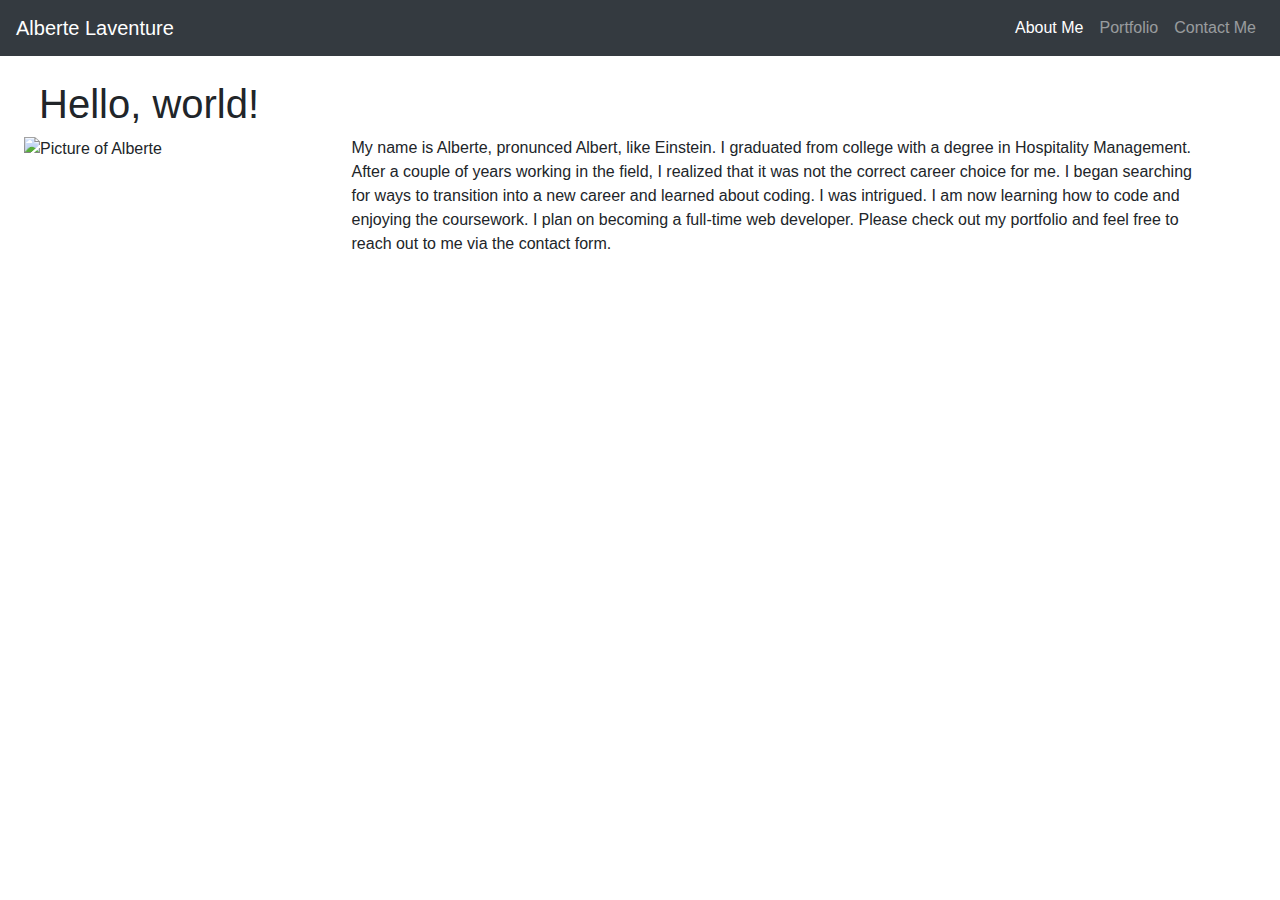
==== index.html @ 3e99b3d6 "updated index and contact files" ====
<!DOCTYPE html>
<html lang="en">

<head>
    <meta charset="UTF-8">
    <meta name="viewport" content="width=device-width, initial-scale=1.0">
    <title>About Me</title>
    <link rel="stylesheet" href="https://stackpath.bootstrapcdn.com/bootstrap/4.5.2/css/bootstrap.min.css"
        integrity="sha384-JcKb8q3iqJ61gNV9KGb8thSsNjpSL0n8PARn9HuZOnIxN0hoP+VmmDGMN5t9UJ0Z" crossorigin="anonymous">

    <script src="https://code.jquery.com/jquery-3.5.1.slim.min.js"
        integrity="sha384-DfXdz2htPH0lsSSs5nCTpuj/zy4C+OGpamoFVy38MVBnE+IbbVYUew+OrCXaRkfj"
        crossorigin="anonymous"></script>
    <script src="https://cdn.jsdelivr.net/npm/popper.js@1.16.1/dist/umd/popper.min.js"
        integrity="sha384-9/reFTGAW83EW2RDu2S0VKaIzap3H66lZH81PoYlFhbGU+6BZp6G7niu735Sk7lN"
        crossorigin="anonymous"></script>
    <script src="https://stackpath.bootstrapcdn.com/bootstrap/4.5.2/js/bootstrap.min.js"
        integrity="sha384-B4gt1jrGC7Jh4AgTPSdUtOBvfO8shuf57BaghqFfPlYxofvL8/KUEfYiJOMMV+rV"
        crossorigin="anonymous"></script>
</head>

<nav class="navbar navbar-expand-lg navbar-dark bg-dark">
    <a class="navbar-brand" href="#">Alberte Laventure</a>
    <button class="navbar-toggler" type="button" data-toggle="collapse" data-target="#navbarNav"
        aria-controls="navbarNav" aria-expanded="false" aria-label="Toggle navigation">
        <span class="navbar-toggler-icon"></span>
    </button>
    <div class="collapse navbar-collapse" id="navbarNav">
        <ul class="navbar-nav nav ml-auto">
            <li class="nav-item active">
                <a class="nav-link" href="index.html">About Me <span class="sr-only">(current)</span></a>
            </li>
            <li class="nav-item">
                <a class="nav-link" href="portfolio.html">Portfolio</a>
            </li>
            <li class="nav-item">
                <a class="nav-link" href="contact.html">Contact Me</a>
            </li>
        </ul>
    </div>
</nav>


<body>
    <section class="container-fluid mt-4 ml-4 mr-4">
        <section class="row">
            <section class="col-9">
                <h1>Hello, world!</h1>
            </section>
            <section class="row">
                <section class="col-3">
                    <img src="https://scontent.fphl2-3.fna.fbcdn.net/v/t31.0-8/18556897_10155271309677999_5043068068944703828_o.jpg?_nc_cat=103&_nc_sid=174925&_nc_ohc=A6bQ0JBI3I4AX9qe5rq&_nc_ht=scontent.fphl2-3.fna&oh=4f3ae0975af03380f206167317f678ef&oe=5F73E38C"
                        class="img-fluid" alt="Picture of Alberte" width="300px" ; height="300px">
                </section>
                <section class="col-8">
                    <p>My name is Alberte, pronunced Albert, like Einstein. I graduated from college with a degree in Hospitality Management. After a couple of years working in the field, I realized that it was not the correct career choice for me. I began searching for ways to transition into a new career and learned about coding. I was intrigued. I am now learning how to code and enjoying the coursework. I plan on becoming a full-time web developer. Please check out my portfolio and feel free to reach out to me via the contact form.
                    </p>
                </section>
            </section>
        </section>
    </section>
</body>

</html>
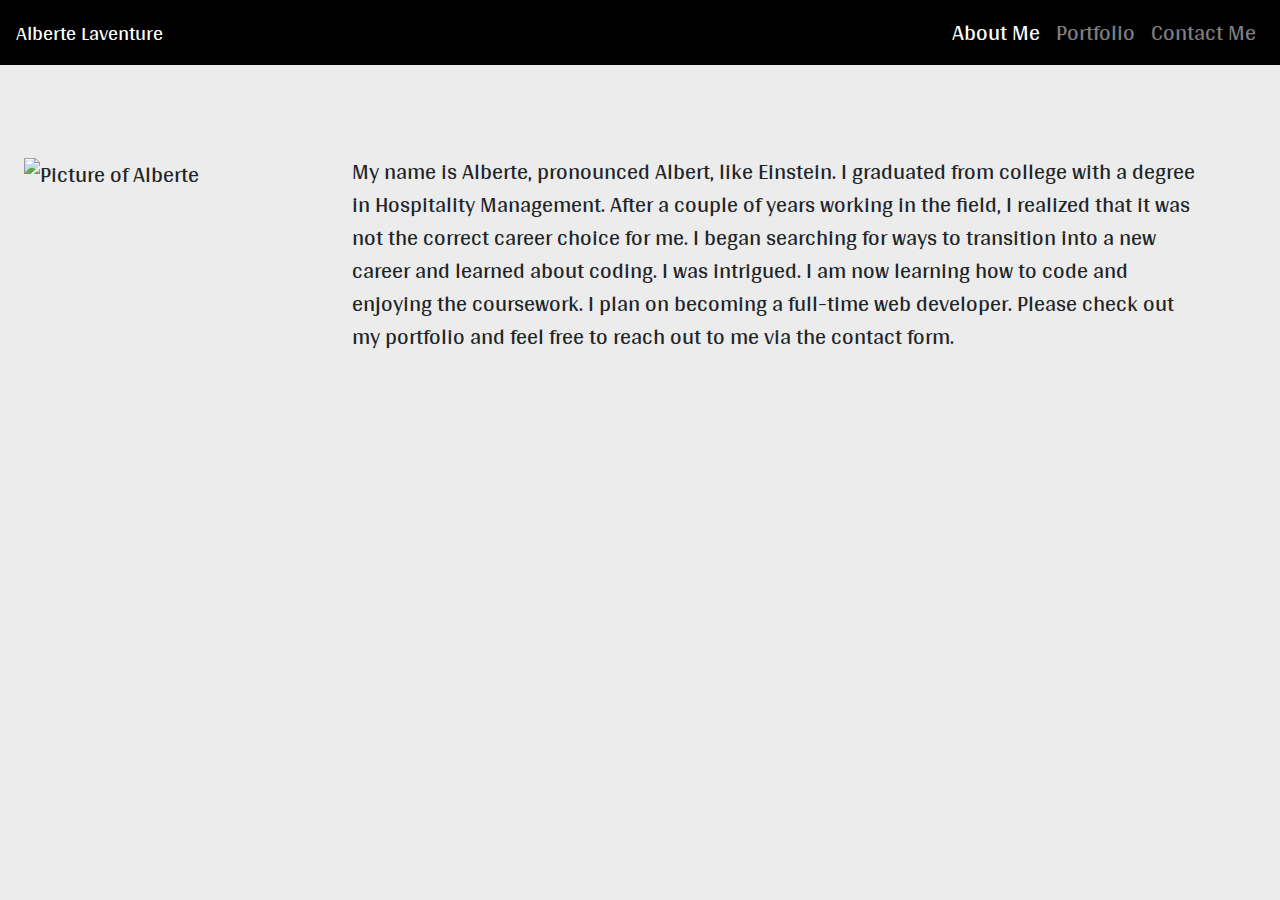
==== commit 629b12ec: "Updating all files and added a css file" ====
--- a/index.html
+++ b/index.html
@@ -7,7 +7,8 @@
     <title>About Me</title>
     <link rel="stylesheet" href="https://stackpath.bootstrapcdn.com/bootstrap/4.5.2/css/bootstrap.min.css"
         integrity="sha384-JcKb8q3iqJ61gNV9KGb8thSsNjpSL0n8PARn9HuZOnIxN0hoP+VmmDGMN5t9UJ0Z" crossorigin="anonymous">
-
+        <link rel="stylesheet" type="text/css" href="style.css">
+        <link href='https://fonts.googleapis.com/css?family=Arya' rel='stylesheet'>
     <script src="https://code.jquery.com/jquery-3.5.1.slim.min.js"
         integrity="sha384-DfXdz2htPH0lsSSs5nCTpuj/zy4C+OGpamoFVy38MVBnE+IbbVYUew+OrCXaRkfj"
         crossorigin="anonymous"></script>
@@ -42,18 +43,19 @@
 
 
 <body>
+    <br>
+    <br>
     <section class="container-fluid mt-4 ml-4 mr-4">
         <section class="row">
             <section class="col-9">
-                <h1>Hello, world!</h1>
             </section>
             <section class="row">
                 <section class="col-3">
                     <img src="https://scontent.fphl2-3.fna.fbcdn.net/v/t31.0-8/18556897_10155271309677999_5043068068944703828_o.jpg?_nc_cat=103&_nc_sid=174925&_nc_ohc=A6bQ0JBI3I4AX9qe5rq&_nc_ht=scontent.fphl2-3.fna&oh=4f3ae0975af03380f206167317f678ef&oe=5F73E38C"
-                        class="img-fluid" alt="Picture of Alberte" width="300px" ; height="300px">
+                        class="img-fluid" alt="Picture of Alberte" width="400px" ; height="400px">
                 </section>
                 <section class="col-8">
-                    <p>My name is Alberte, pronunced Albert, like Einstein. I graduated from college with a degree in Hospitality Management. After a couple of years working in the field, I realized that it was not the correct career choice for me. I began searching for ways to transition into a new career and learned about coding. I was intrigued. I am now learning how to code and enjoying the coursework. I plan on becoming a full-time web developer. Please check out my portfolio and feel free to reach out to me via the contact form.
+                    <p>My name is Alberte, pronounced Albert, like Einstein. I graduated from college with a degree in Hospitality Management. After a couple of years working in the field, I realized that it was not the correct career choice for me. I began searching for ways to transition into a new career and learned about coding. I was intrigued. I am now learning how to code and enjoying the coursework. I plan on becoming a full-time web developer. Please check out my portfolio and feel free to reach out to me via the contact form.
                     </p>
                 </section>
             </section>
--- a/style.css
+++ b/style.css
@@ -0,0 +1,8 @@
+body {
+    font-family: 'Arya';font-size: 22px;
+    background-color: #ececec
+    
+}
+.navbar {
+background-color:#000 !important
+}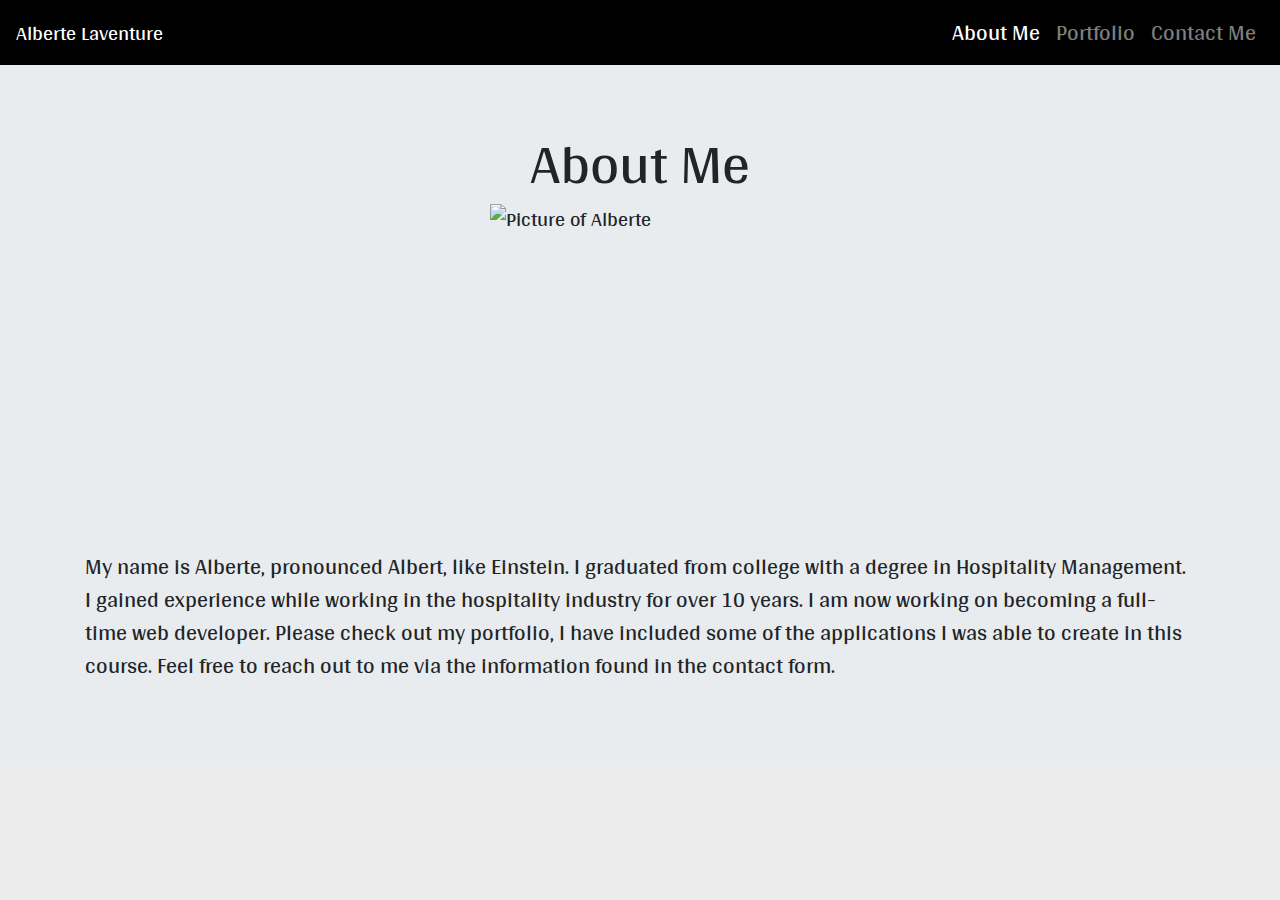
==== commit dc306fa1: "Updated readme with images of my portfolio" ====
--- a/index.html
+++ b/index.html
@@ -43,24 +43,18 @@
 
 
 <body>
-    <br>
-    <br>
-    <section class="container-fluid mt-4 ml-4 mr-4">
-        <section class="row">
-            <section class="col-9">
-            </section>
-            <section class="row">
-                <section class="col-3">
-                    <img src="https://scontent.fphl2-3.fna.fbcdn.net/v/t31.0-8/18556897_10155271309677999_5043068068944703828_o.jpg?_nc_cat=103&_nc_sid=174925&_nc_ohc=A6bQ0JBI3I4AX9qe5rq&_nc_ht=scontent.fphl2-3.fna&oh=4f3ae0975af03380f206167317f678ef&oe=5F73E38C"
-                        class="img-fluid" alt="Picture of Alberte" width="400px" ; height="400px">
-                </section>
-                <section class="col-8">
-                    <p>My name is Alberte, pronounced Albert, like Einstein. I graduated from college with a degree in Hospitality Management. After a couple of years working in the field, I realized that it was not the correct career choice for me. I began searching for ways to transition into a new career and learned about coding. I was intrigued. I am now learning how to code and enjoying the coursework. I plan on becoming a full-time web developer. Please check out my portfolio and feel free to reach out to me via the contact form.
-                    </p>
-                </section>
-            </section>
-        </section>
-    </section>
+    <div class="jumbotron jumbotron-fluid">
+        <div class="container">
+          <h3 class="display-4">About Me</h3>
+          <p class="lead">
+            <img src="https://scontent.fphl2-3.fna.fbcdn.net/v/t31.0-8/18556897_10155271309677999_5043068068944703828_o.jpg?_nc_cat=103&_nc_sid=174925&_nc_ohc=A6bQ0JBI3I4AX9qe5rq&_nc_ht=scontent.fphl2-3.fna&oh=4f3ae0975af03380f206167317f678ef&oe=5F73E38C"
+            class="img-fluid" alt="Picture of Alberte" width="300px" ; height="300px"; >
+        <br>
+        <p>My name is Alberte, pronounced Albert, like Einstein. I graduated from college with a degree in Hospitality Management. I gained experience while working in the hospitality industry for over 10 years. I am now working on becoming a full-time web developer. Please check out my portfolio, I have included some of the applications I was able to create in this course. Feel free to reach out to me via the information found in the contact form. </p>
+          </p>
+        </div>
+      </div>
+    
 </body>
 
 </html>--- a/style.css
+++ b/style.css
@@ -5,4 +5,12 @@
 }
 .navbar {
 background-color:#000 !important
+}
+.jumbotron img{
+    display:block;
+    margin-left:auto;
+    margin-right:auto;
+}
+.display-4{
+    text-align: center;
 }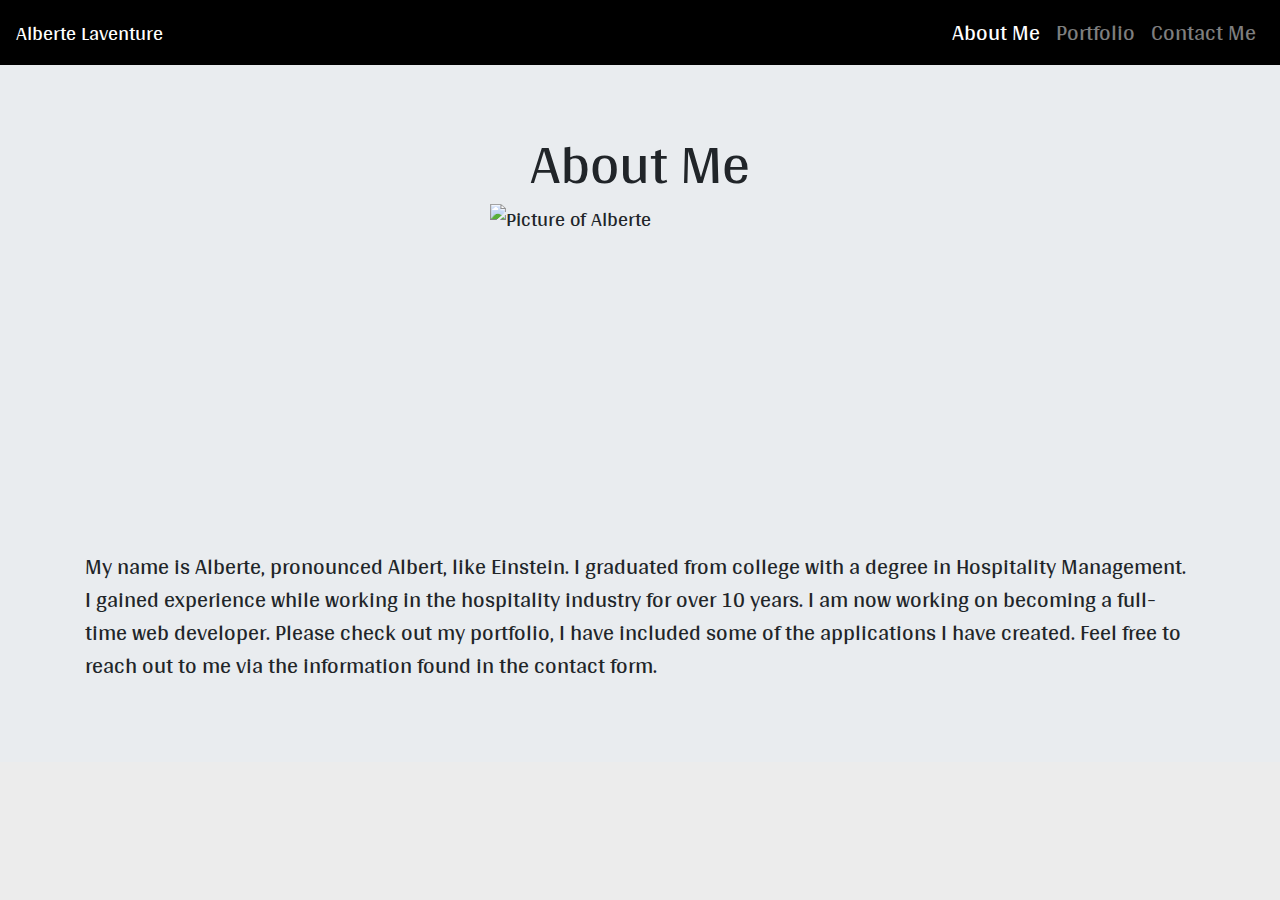
==== commit c2e4cf40: "corrected typo in index file" ====
--- a/index.html
+++ b/index.html
@@ -7,8 +7,8 @@
     <title>About Me</title>
     <link rel="stylesheet" href="https://stackpath.bootstrapcdn.com/bootstrap/4.5.2/css/bootstrap.min.css"
         integrity="sha384-JcKb8q3iqJ61gNV9KGb8thSsNjpSL0n8PARn9HuZOnIxN0hoP+VmmDGMN5t9UJ0Z" crossorigin="anonymous">
-        <link rel="stylesheet" type="text/css" href="style.css">
-        <link href='https://fonts.googleapis.com/css?family=Arya' rel='stylesheet'>
+    <link rel="stylesheet" type="text/css" href="style.css">
+    <link href='https://fonts.googleapis.com/css?family=Arya' rel='stylesheet'>
     <script src="https://code.jquery.com/jquery-3.5.1.slim.min.js"
         integrity="sha384-DfXdz2htPH0lsSSs5nCTpuj/zy4C+OGpamoFVy38MVBnE+IbbVYUew+OrCXaRkfj"
         crossorigin="anonymous"></script>
@@ -45,16 +45,17 @@
 <body>
     <div class="jumbotron jumbotron-fluid">
         <div class="container">
-          <h3 class="display-4">About Me</h3>
-          <p class="lead">
-            <img src="https://scontent.fphl2-3.fna.fbcdn.net/v/t31.0-8/18556897_10155271309677999_5043068068944703828_o.jpg?_nc_cat=103&_nc_sid=174925&_nc_ohc=A6bQ0JBI3I4AX9qe5rq&_nc_ht=scontent.fphl2-3.fna&oh=4f3ae0975af03380f206167317f678ef&oe=5F73E38C"
-            class="img-fluid" alt="Picture of Alberte" width="300px" ; height="300px"; >
-        <br>
-        <p>My name is Alberte, pronounced Albert, like Einstein. I graduated from college with a degree in Hospitality Management. I gained experience while working in the hospitality industry for over 10 years. I am now working on becoming a full-time web developer. Please check out my portfolio, I have included some of the applications I was able to create in this course. Feel free to reach out to me via the information found in the contact form. </p>
-          </p>
+            <h3 class="display-4">About Me</h3>
+            <p class="lead">
+                <img src="https://scontent.fphl2-3.fna.fbcdn.net/v/t31.0-8/18556897_10155271309677999_5043068068944703828_o.jpg?_nc_cat=103&_nc_sid=174925&_nc_ohc=A6bQ0JBI3I4AX9qe5rq&_nc_ht=scontent.fphl2-3.fna&oh=4f3ae0975af03380f206167317f678ef&oe=5F73E38C"
+                    class="img-fluid" alt="Picture of Alberte" width="300px" ; height="300px" ;>
+                <br>
+            <p>My name is Alberte, pronounced Albert, like Einstein. I graduated from college with a degree in Hospitality Management. I gained experience while working in the hospitality industry for over 10 years. I am now working on becoming a full-time web developer. Please check out my portfolio, I have included some of the applications I have created. Feel free to reach out to me via the information found
+            in the contact form. </p>
+            </p>
         </div>
-      </div>
-    
+    </div>
+
 </body>
 
 </html>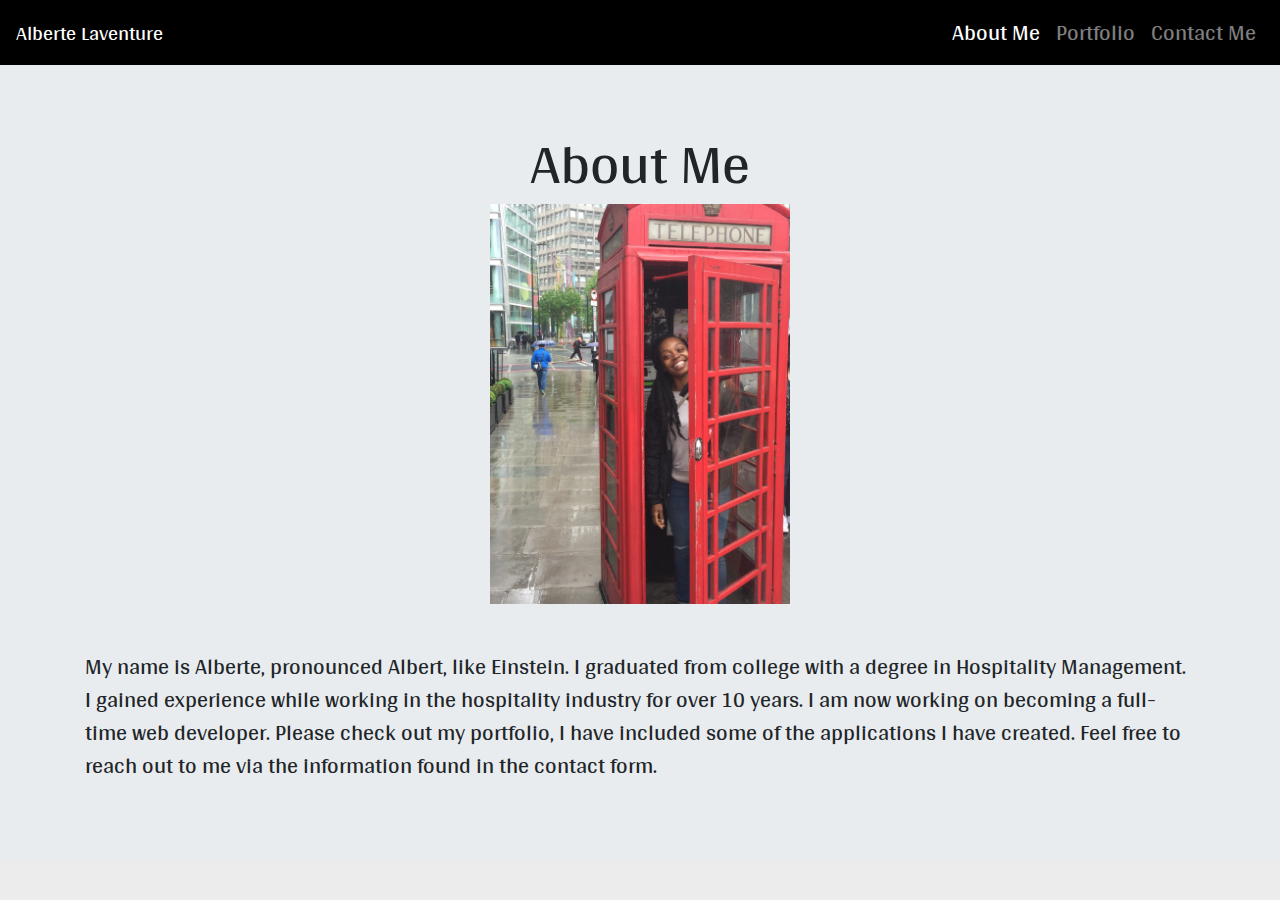
==== commit 86e1cd6a: "Added deployed link to readme" ====
--- a/index.html
+++ b/index.html
@@ -7,7 +7,7 @@
     <title>About Me</title>
     <link rel="stylesheet" href="https://stackpath.bootstrapcdn.com/bootstrap/4.5.2/css/bootstrap.min.css"
         integrity="sha384-JcKb8q3iqJ61gNV9KGb8thSsNjpSL0n8PARn9HuZOnIxN0hoP+VmmDGMN5t9UJ0Z" crossorigin="anonymous">
-    <link rel="stylesheet" type="text/css" href="style.css">
+    <link rel="stylesheet" type="text/css" href="Assets/style.css">
     <link href='https://fonts.googleapis.com/css?family=Arya' rel='stylesheet'>
     <script src="https://code.jquery.com/jquery-3.5.1.slim.min.js"
         integrity="sha384-DfXdz2htPH0lsSSs5nCTpuj/zy4C+OGpamoFVy38MVBnE+IbbVYUew+OrCXaRkfj"
@@ -47,11 +47,13 @@
         <div class="container">
             <h3 class="display-4">About Me</h3>
             <p class="lead">
-                <img src="https://scontent.fphl2-3.fna.fbcdn.net/v/t31.0-8/18556897_10155271309677999_5043068068944703828_o.jpg?_nc_cat=103&_nc_sid=174925&_nc_ohc=A6bQ0JBI3I4AX9qe5rq&_nc_ht=scontent.fphl2-3.fna&oh=4f3ae0975af03380f206167317f678ef&oe=5F73E38C"
-                    class="img-fluid" alt="Picture of Alberte" width="300px" ; height="300px" ;>
+                <img src="Assets/me.jpeg" class="img-fluid" alt="Picture of Alberte" width="300px" ; height="300px" ;>
                 <br>
-            <p>My name is Alberte, pronounced Albert, like Einstein. I graduated from college with a degree in Hospitality Management. I gained experience while working in the hospitality industry for over 10 years. I am now working on becoming a full-time web developer. Please check out my portfolio, I have included some of the applications I have created. Feel free to reach out to me via the information found
-            in the contact form. </p>
+            <p>My name is Alberte, pronounced Albert, like Einstein. I graduated from college with a degree in
+                Hospitality Management. I gained experience while working in the hospitality industry for over 10 years.
+                I am now working on becoming a full-time web developer. Please check out my portfolio, I have included
+                some of the applications I have created. Feel free to reach out to me via the information found
+                in the contact form. </p>
             </p>
         </div>
     </div>
--- a/Assets/style.css
+++ b/Assets/style.css
@@ -0,0 +1,24 @@
+body {
+    font-family: 'Arya';font-size: 22px;
+    background-color: #ececec
+    
+}
+.navbar {
+background-color:#000 !important
+}
+.jumbotron img{
+    display:block;
+    margin-left:auto;
+    margin-right:auto;
+}
+.display-4{
+    text-align: center;
+}
+h1{
+    text-align: center;
+}
+.card{
+    height:475px;
+    margin-left:auto;
+    margin-right:auto;
+}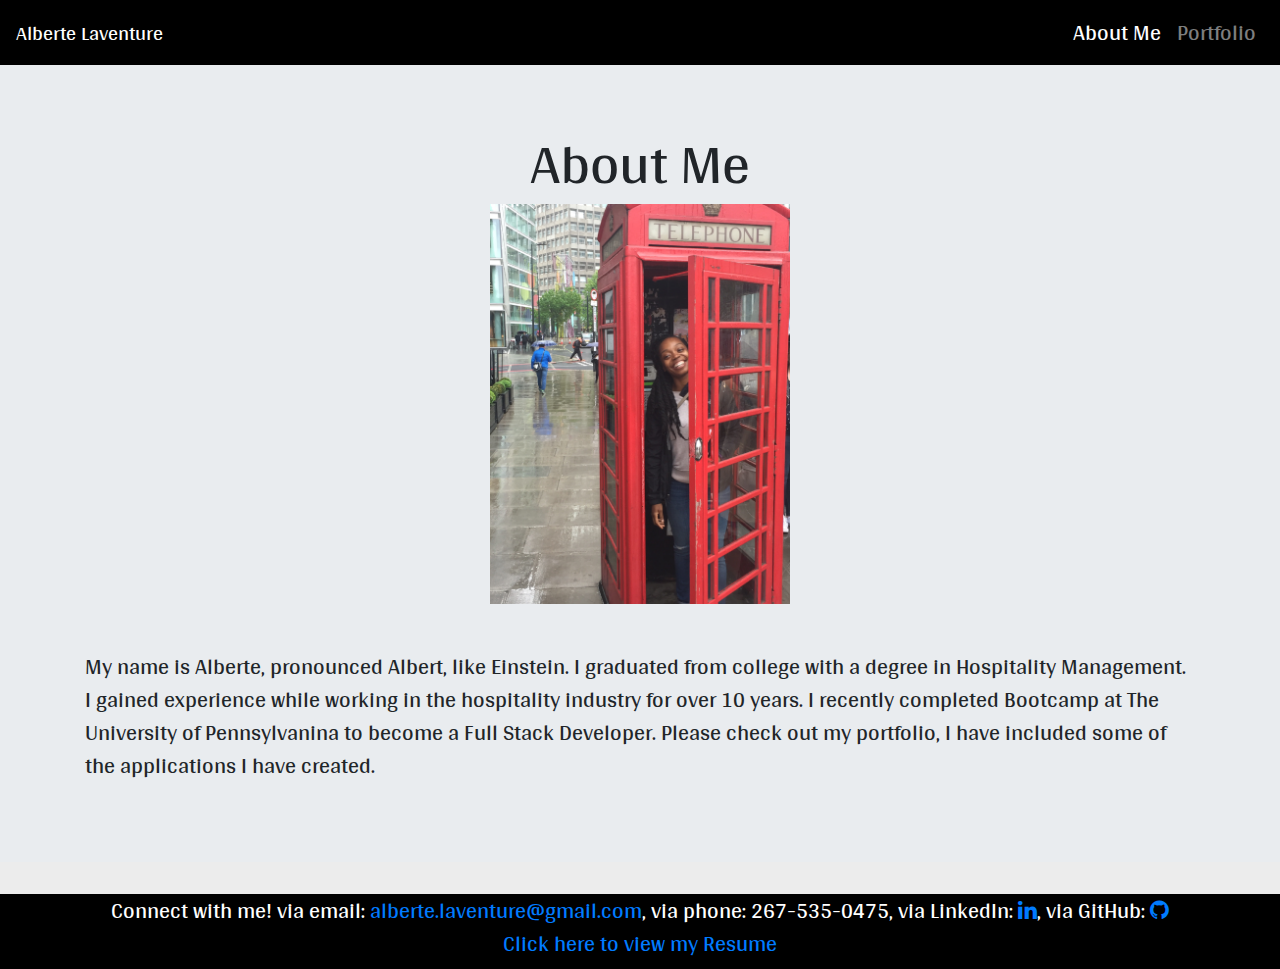
==== commit 6548ae5d: "Updated index and portfolio pages" ====
--- a/index.html
+++ b/index.html
@@ -18,6 +18,7 @@
     <script src="https://stackpath.bootstrapcdn.com/bootstrap/4.5.2/js/bootstrap.min.js"
         integrity="sha384-B4gt1jrGC7Jh4AgTPSdUtOBvfO8shuf57BaghqFfPlYxofvL8/KUEfYiJOMMV+rV"
         crossorigin="anonymous"></script>
+        <link rel="stylesheet" href="https://cdnjs.cloudflare.com/ajax/libs/font-awesome/4.7.0/css/font-awesome.min.css">
 </head>
 
 <nav class="navbar navbar-expand-lg navbar-dark bg-dark">
@@ -34,9 +35,9 @@
             <li class="nav-item">
                 <a class="nav-link" href="portfolio.html">Portfolio</a>
             </li>
-            <li class="nav-item">
+            <!-- <li class="nav-item">
                 <a class="nav-link" href="contact.html">Contact Me</a>
-            </li>
+            </li> -->
         </ul>
     </div>
 </nav>
@@ -51,13 +52,21 @@
                 <br>
             <p>My name is Alberte, pronounced Albert, like Einstein. I graduated from college with a degree in
                 Hospitality Management. I gained experience while working in the hospitality industry for over 10 years.
-                I am now working on becoming a full-time web developer. Please check out my portfolio, I have included
-                some of the applications I have created. Feel free to reach out to me via the information found
-                in the contact form. </p>
+                I recently completed Bootcamp at The University of Pennsylvanina to become a Full Stack Developer.  Please check out my portfolio, I have included some of the applications I have created. </p>
             </p>
+            
         </div>
     </div>
 
 </body>
+<footer class="footer"> Connect with me!
+    via email: <a href="https://www.gmail.com" target="_blank">alberte.laventure@gmail.com</a>, 
+    via phone: 267-535-0475, 
+    via LinkedIn: <a href="https://www.linkedin.com/in/alberte-laventure-54083739/" target="_blank"
+        class="fa fa-linkedin"></a>, 
+    via GitHub: <a href="https://github.com/Albie140" target="_blank" class="fa fa-github"></a><br>
+
+    <a href="Assets/Resume.pdf" target="_blank">Click here to view my Resume</a>
+</footer>
 
 </html>--- a/Assets/style.css
+++ b/Assets/style.css
@@ -21,4 +21,11 @@
     height:475px;
     margin-left:auto;
     margin-right:auto;
+}
+.footer {
+    height:75px;
+    background-color:#000 !important;
+    text-align: center;
+    font-family: 'Arya';font-size: 22px;
+    color: white
 }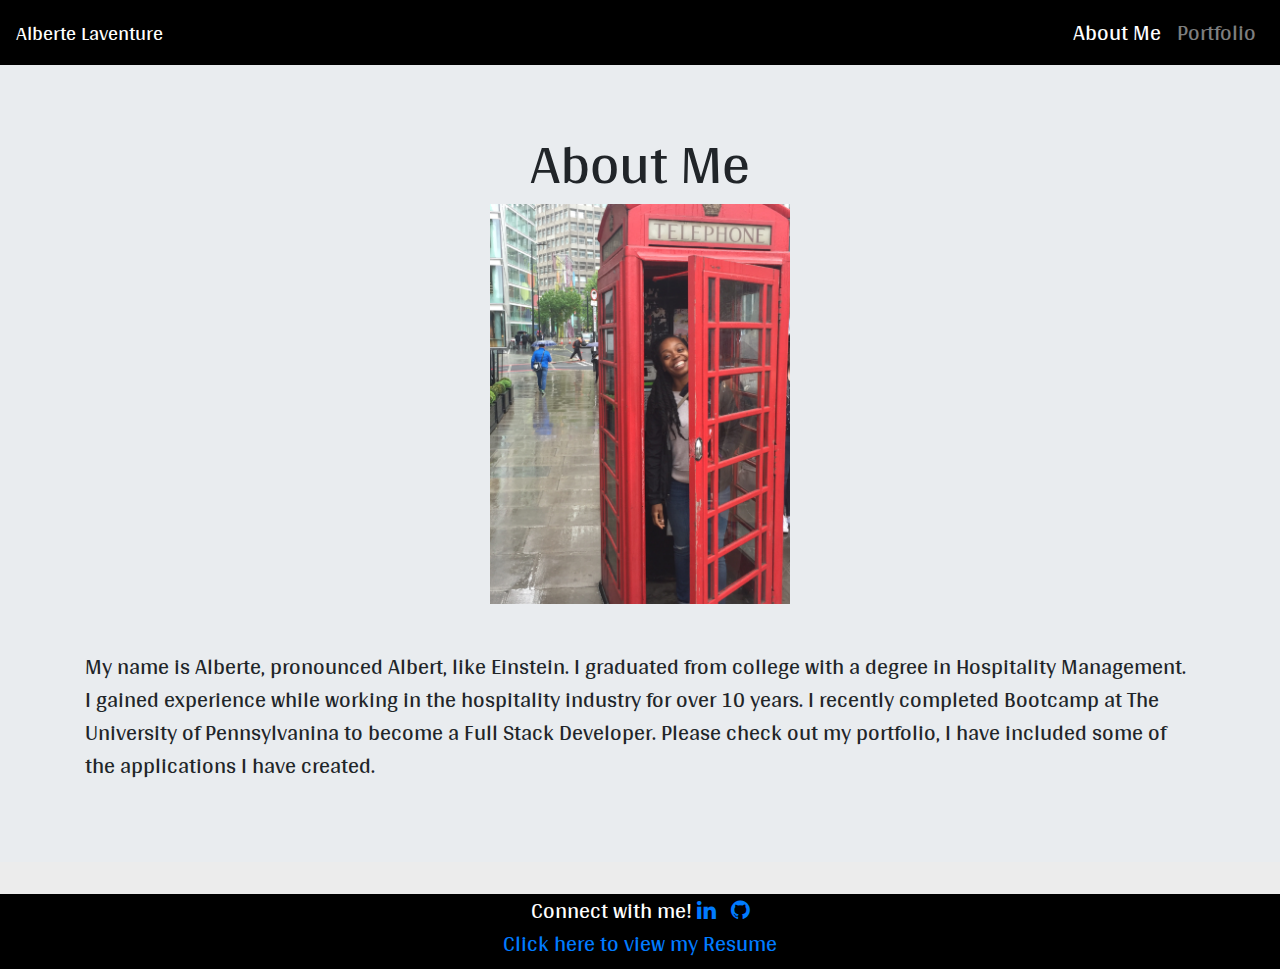
==== commit 18af3e1b: "edited connect with me links" ====
--- a/index.html
+++ b/index.html
@@ -59,12 +59,10 @@
     </div>
 
 </body>
-<footer class="footer"> Connect with me!
-    via email: <a href="https://www.gmail.com" target="_blank">alberte.laventure@gmail.com</a>, 
-    via phone: 267-535-0475, 
-    via LinkedIn: <a href="https://www.linkedin.com/in/alberte-laventure-54083739/" target="_blank"
-        class="fa fa-linkedin"></a>, 
-    via GitHub: <a href="https://github.com/Albie140" target="_blank" class="fa fa-github"></a><br>
+<footer class="footer"> Connect with me! 
+    <a href="https://www.linkedin.com/in/alberte-laventure-54083739/" target="_blank"
+        class="fa fa-linkedin"></a> &nbsp
+    <a href="https://github.com/Albie140" target="_blank" class="fa fa-github"></a><br>
 
     <a href="Assets/Resume.pdf" target="_blank">Click here to view my Resume</a>
 </footer>
